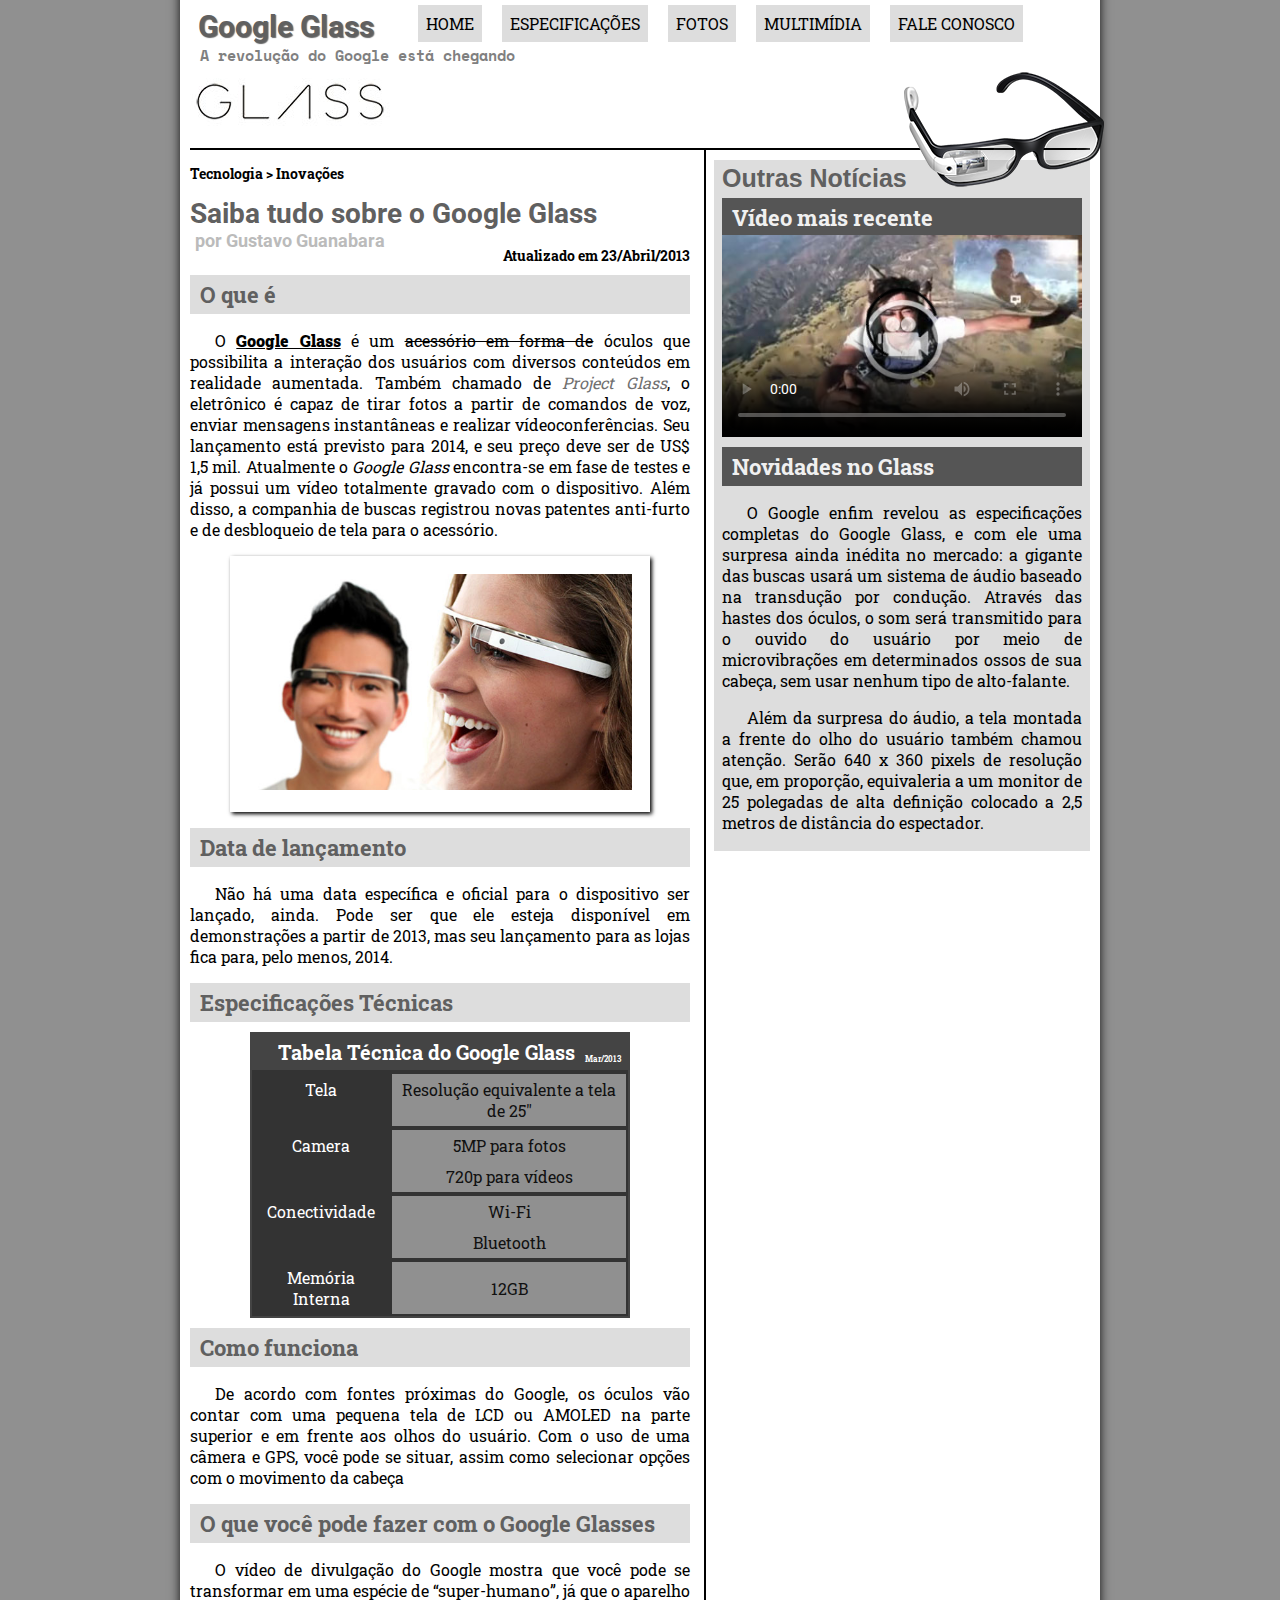
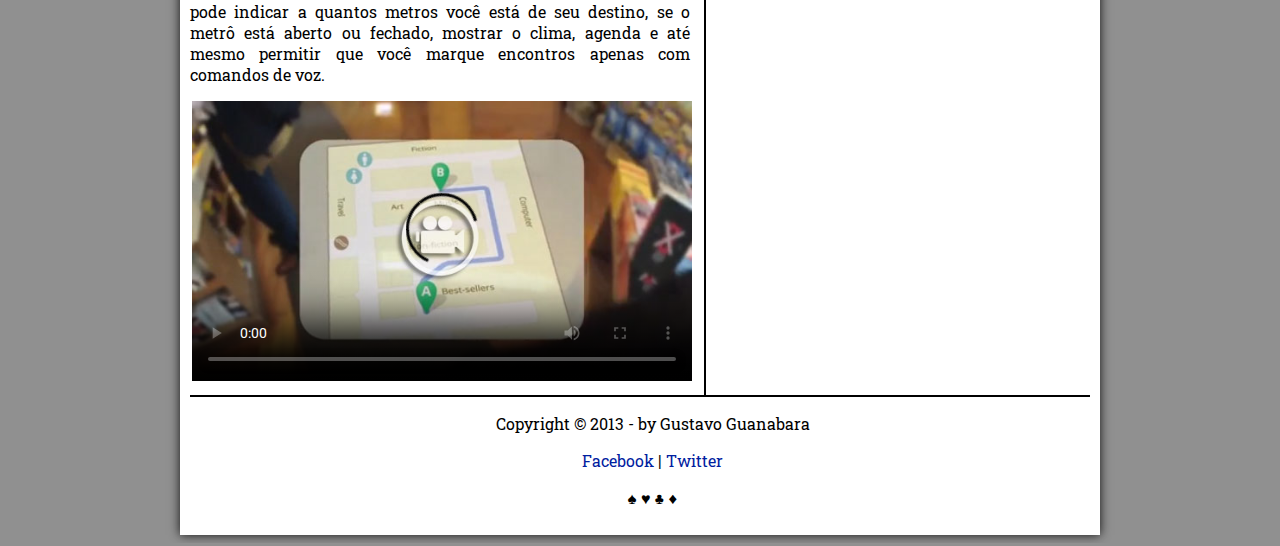
==== index.html @ ab70d35d "commit site" ====
<!DOCTYPE html>
<html lang = "pt-br">

<head>

	<meta charset = "UTF-8"/>
	<title>Tudo sobre google glass</title>
	<link rel = "stylesheet" href = "_css/estilo.css"/>
	<script src = "_javascript/funcoes.js"></script>
	<script src="_javascript/audio.js"></script>

</head>

<body>

<div id = "interface">

	<header id = "cabecalho">

	<div id="icones">
		<img class = "icone" id = "icone0" src = "_imagens/glass-oculos-preto-peq.png">
		<img class = "icone" id = "icone1" src = "_imagens/home.png">
		<img class = "icone" id = "icone2" src = "_imagens/especificacoes.png">
		<img class = "icone" id = "icone3" src = "_imagens/fotos.png">
		<img class = "icone" id = "icone4" src = "_imagens/multimidia.png">
		<img class = "icone" id = "icone5" src = "_imagens/contato.png">
	</div>

	<hgroup>
		<h1>Google Glass</h1>
		<h2>A revolução do Google está chegando</h2>
	</hgroup>

	<nav id = "menu">

	<h1>Menu Principal</h1>

	<ul onmouseout="mudaFoto('0')">
		<li id="l0" onmouseover="navIn(0), mudaFoto(1)" onmouseout="navOut(0)" onclick="navClick(0)"><a id="l00" href="index.html">Home</a></li>

		<li id="l1" onmouseover="navIn(1), mudaFoto(2)" onmouseout="navOut(1)" onclick="navClick(1)"><a id="l11" href="specs.html">Especificações</a></li>

		<li id="l2" onmouseover="navIn(2), mudaFoto(3)" onmouseout="navOut(2)" onclick="navClick(2)"><a id="l22" href="fotos.html">Fotos</a></li>

		<li id="l3" onmouseover="navIn(3), mudaFoto(4)" onmouseout="navOut(3)" onclick="navClick(3)"><a id="l33" href="multimidia.html">Multimídia</a></li>

		<li id="l4" onmouseover="navIn(4), mudaFoto(5)" onmouseout="navOut(4)" onclick="navClick(4)"><a id="l44" href="fale-conosco.html">Fale conosco</a></li>
	</ul>

	</nav>

	</header>
	
	<section id = "corpo">
		<article id = "artigo-principal">
			<header id = "cabecalho-artigo">
				<hgroup>
					<h3>Tecnologia > Inovações</h3>
					<h1>Saiba tudo sobre o Google Glass</h1>
					<h2>por Gustavo Guanabara</h2>
					<h3 id = "data">Atualizado em 23/Abril/2013</h1>
				</hgroup>
			</header>
			
			<h2>O que é</h2>
			<p>O <span style = "font-weight: 900;"> <span style = "text-decoration: underline;"> Google Glass</span> </span> é um <del>acessório em forma de</del> óculos que possibilita a interação dos usuários com diversos conteúdos em realidade aumentada. Também chamado de <a href="http://google.com/glass/start/" target = "_blank"><i>Project Glass</i></a>, o eletrônico é capaz de tirar fotos a partir de comandos de voz, enviar mensagens instantâneas e realizar vídeo&shy;con&shy;ferên&shy;cias. Seu lançamento está previsto para 2014, e seu preço deve ser de US$ 1,5 mil. Atualmente o <em>Google Glass</em> encontra-se em fase de testes e já possui um vídeo totalmente gravado com o dispositivo. Além disso, a companhia de buscas registrou novas patentes anti-furto e de desbloqueio de tela para o acessório.</p>

			<figure class = "foto-legenda">
				<img src="_imagens/glass-quadro-homem-mulher.jpg"/>
				<figcaption>
					<h3>Google Glass</h3>
					<p>Uma nova maneira de ver o mundo</p>
				</figcaption>	
			</figure>

			<h2>Data de lançamento</h2>
			<p>Não há uma data específica e oficial para o dispositivo ser lançado, ainda. Pode ser que ele esteja disponível em demonstrações a partir de 2013, mas seu lançamento para as lojas fica para, pelo menos, 2014.</p>

			
			<h2>Especificações Técnicas</h2>
			
			<table id = "espec">
			
				<tr><td id = "titulo" colspan = "2">Tabela Técnica do Google Glass <span>Mar/2013</span></td></tr>
				<tr id = "top"><td class = "ce">Tela</td><td class = "cd">Resolução equivalente a tela de 25"</td></tr>
				<tr><td class = "ce" rowspan = "2">Camera</td><td class = "cd extt">5MP para fotos</td></tr>
				<tr><td class = "cd extb">720p para vídeos</td></tr>
				<tr><td class = "ce" rowspan = "2">Conectividade</td><td class = "cd extt">Wi-Fi</td></tr>
				<tr><td class = "cd extb">Bluetooth</td></tr>
				<tr id = "bot"><td class = "ce">Memória Interna</td><td class = "cd">12GB</td></tr>
				
			</table>

			<h2>Como funciona</h2>
			<p>De acordo com fontes próximas do Google, os óculos vão contar com uma pequena tela de LCD ou AMOLED na parte superior e em frente aos olhos do usuário. Com o uso de uma câmera e GPS, você pode se situar, assim como selecionar opções com o movimento da cabeça</p>

			<h2>O que você pode fazer com o Google Glasses</h2>
			<p>O vídeo de divulgação do Google mostra que você pode se transformar em uma espécie de “super-humano”, já que o aparelho pode indicar a quantos metros você está de seu destino, se o metrô está aberto ou fechado, mostrar o clima, agenda e até mesmo permitir que você marque encontros apenas com comandos de voz.</p>

			<video id="video1" class="video" controls="controls" poster="_imagens/video-mini01.jpg">
				<source src="_media/one-day.mp4"  type="video/mp4"/>
				Desculpe, mas nao foi possivel carregar o video.
			</video>

		</article>
	</section>

	<aside id = "lateral">
		<h1>Outras Notícias</h1>
		<h2>Vídeo mais recente</h2>

		<video id="video2" class="video" controls="controls" poster="_imagens/video-mini02.jpg">
			<source src="_media/how-it-feels.mp4" type="video/mp4"/>
			Desculpe, mas nao foi possivel carregar o video.
		</video>

		<script>
			setVolume();
		</script>

		<h2>Novidades no Glass</h2>
		<p>O Google enfim revelou as especificações completas do Google Glass, e com ele uma surpresa ainda inédita no mercado: a gigante das buscas usará um sistema de áudio baseado na transdução por condução. Através das hastes dos óculos, o som será transmitido para o ouvido do usuário por meio de microvibrações em determinados ossos de sua cabeça, sem usar nenhum tipo de alto-falante.</p>

		<p>Além da surpresa do áudio, a tela montada a frente do olho do usuário também chamou atenção. Serão 640 x 360 pixels de resolução que, em proporção, equivaleria a um monitor de 25 polegadas de alta definição colocado a 2,5 metros de distância do espectador.</p>
	</aside>
	
	<footer id = "rodape">

		<p>Copyright &copy; 2013 - by Gustavo Guanabara</p>
		<p><a href = "http://youtube.com" target = "_blank">Facebook</a> | <a href = "http://twitter.com" target = "_blank">Twitter</a></p> 
		<p>&spades; &hearts; &clubs; &diams; </p> 

	</footer>
	
	<!--footer id = "misc">
		<p style = "text-indent: 0px;"> x<sup>2</sup> H<sub>2</sub>O </p>
	
	
	
		<code>
		<pre>
import java.util.Scanner;

public class Codigo{

	public static void main(String[]args){

		System.out.println("Hello World!");

	}

}
		</pre>
		</code>
	
	</footer-->

</div>

</body>

</html>
---- _css/estilo.css ----
@charset "UTF-8";
@import url('https://fonts.googleapis.com/css?family=Space+Mono&display=swap');
@import url('https://fonts.googleapis.com/css?family=Roboto+Slab&display=swap');
@import url('https://fonts.googleapis.com/css?family=Roboto&display=swap');

@font-face{
	font-family: 'FonteLogo';
	src: url("../_fonts/computer-font.ttf");
}

/* Corpo Da Pagina */
body{
	font-family: 'Roboto Slab', monospace;
	background-color: #909090;
	color: #000000;
}

/* Interface */
div#interface{
	width:900px;
	background-color: #FFFFFF;
	margin: -20px auto 0px auto;
	box-shadow: 0px 0px 10px #111111;
	padding: 10px;
}

/* Paragrafos */
p{
	text-align: justify;
	text-indent: 25px;
}

/* Hyperlinks */
a{
	color: #707070;
	text-decoration: none;
	transition: text-decoration 1s;
}

a:hover{
	text-decoration: underline;
}

/* Icone */
div#icones{
	width:232px;
    height:181px;
	position: relative;
	left: 685px;
	top: 40px;
}

img.icone{
	position: absolute;
	left: 0px;
	top: 0px;
	opacity: 0;
	transition: opacity .5s;
}

img#icone0{
	opacity: 1;
	transition: opacity .5s;
}

/* Cabecalho */
header#cabecalho{
	border-bottom: 2px solid #000000;
	height: 150px;
	background: url("../_imagens/glass-logo-peq.jpg") no-repeat 0px 80px;
}

header#cabecalho h1{
	font-family: 'Roboto', sans-serif;
	font-size: 30px;
	color: #606060;
	text-shadow: 1px 1px 1px rgba(0,0,0,.6);
	padding: 0px;
	margin: 0px;
	margin-top: -170px;
	margin-left: 8px;
}

header#cabecalho h2{
	font-family: 'Space Mono', monospace;
	font-size: 15px;
	color: #808080;
	padding: 0px;
	margin: 0px;
	margin-left: 10px;
}

/* Formatacao de imagens com legendas */ 
figure.foto-legenda{
	position: relative;
	border: 18px solid white;
	box-shadow: 2px 2px 4px black;
}

figure.foto-legenda img{
	width: 100%;
	height: 100%;
}

figure.foto-legenda figcaption{
	opacity: 0;
	position: absolute;
	top: 0px;
	background-color: rgba(0,0,0,.6);
	color: #FFFFFF;
	width: 100%;
	height: 100%;
	padding: 10px;
	box-sizing: border-box;
	transition: opacity 1s;
}

figure.foto-legenda:hover figcaption{
	opacity: 1;
}

/* Formatacao do menu */ 
nav#menu{
	display:block;
}

nav#menu ul{
	list-style: none;
	text-transform: uppercase;
	position: relative;
	top: -85px;
	left: 180px;
	white-space: nowrap;
	width: 685px;
}

nav#menu li{
	display: inline-block;
	background-color: #DDDDDD;
	padding: 8px;
	margin: 8px;
	transition: background-color .2s;
	cursor: pointer;
}

nav#menu h1{
	display: none;
}

nav#menu a{
	color: #000000;
	text-decoration: none;
	transition: color .2s;
}

/* Corpo */
section#corpo{
	display: block;
	width: 500px;
	float: left;
	border-right: 2px solid #000000; 
	padding-right: 14px;
	padding-bottom: 14px;
}

/* Artigo */
article#artigo-principal h2{
	font-size: 22px;
	color: #606060;
	background-color: #DDDDDD;
	padding: 5px 0px 5px 10px;
	margin: 10px 0px 10px 0px;
}

header#cabecalho-artigo h1{
	font-family: 'Roboto', sans-serif;
	font-size: 28px;
	color: #606060;
	margin-top: 0px;
	margin-bottom: -5px;
}

header#cabecalho-artigo h2{
	font-family: 'Roboto', sans-serif;
	font-size: 18px;
	color: #BBBBBB;	
	background: none;
	margin-top: 0px;
	margin-left: -5px;
}

header#cabecalho-artigo h3{
	font-size: 14px;
}

h3#data{
	margin-top: -20px;
	margin-bottom: 10px;
	text-align: right;
}

/* tabela */
table#espec{
	border: 2px solid #444444;
	border-spacing: 0px;
	margin-right: 60px;
	margin-left: 60px;
}

table#espec td{
	padding: 5px;
	text-align: center;
	border: 2px solid #333333;
}

/*titulo*/
table#espec td#titulo{
	color: #FFFFFF;
	font-weight: bolder;
	font-size: 20px;
	text-align: right;
	
	background-color: #444444;
	border-top: none;
	border-right: none;
	border-left: none;
}

table#espec td#titulo span{
	display: block;
	float: right;
	font-size:8px;
	margin-top: 15px;
	margin-right: 2px;
	margin-left: 10px;
}

/*coluna esquerda*/
table#espec td.ce{
	color: #FFFFFF;
	background-color: #333333;
	vertical-align: top;
}

/*coluna direita*/
table#espec td.cd{
	color: #111111;
	background-color: #909090;
}

/*extensao top*/
table#espec td.extt{
	border-bottom: none;
}

/*extensao bot*/
table#espec td.extb{
	border-top: none;
}

/* video do corpo */
video#video1{
	display: block;
	position: relative;
	width: 500px;
	margin-left: 2px;
}

/* Lateral */
aside#lateral{
	display: block;
	width: 360px;
	float: right;
	background-color: #DDDDDD;
	padding: 4px 8px 2px 8px;
	margin-top: 10px;
}

aside#lateral h1{
	font-family: 'Arial' , serif; 
	font-size: 25px;
	color: #606060;
	margin-top: 0px;
	margin-bottom: -5px;
}

aside#lateral h2{
	font-size: 22px;
	color: #F0F0F0;
	background-color: #555555;
	padding: 5px 0px 5px 10px;
	margin: 10px 0px 10px 0px;
}

/* video da lateral*/
video#video2{
	display: block;
	position: relative;
	width: 360px;
	margin-top: -12px;
}

/* Rodape */
footer#rodape{
	clear: both;
	border-top: 2px solid #000000;
}

footer#rodape p{
	text-align: center;
}

footer#rodape a{
	color: #0020A0;
	text-decoration: none;
}

footer#rodape a:hover{
	color: #0050D0;
}

footer#misc{
	clear: both;
	border-top: 2px solid #000000;
	border-bottom: 2px solid #000000;
}
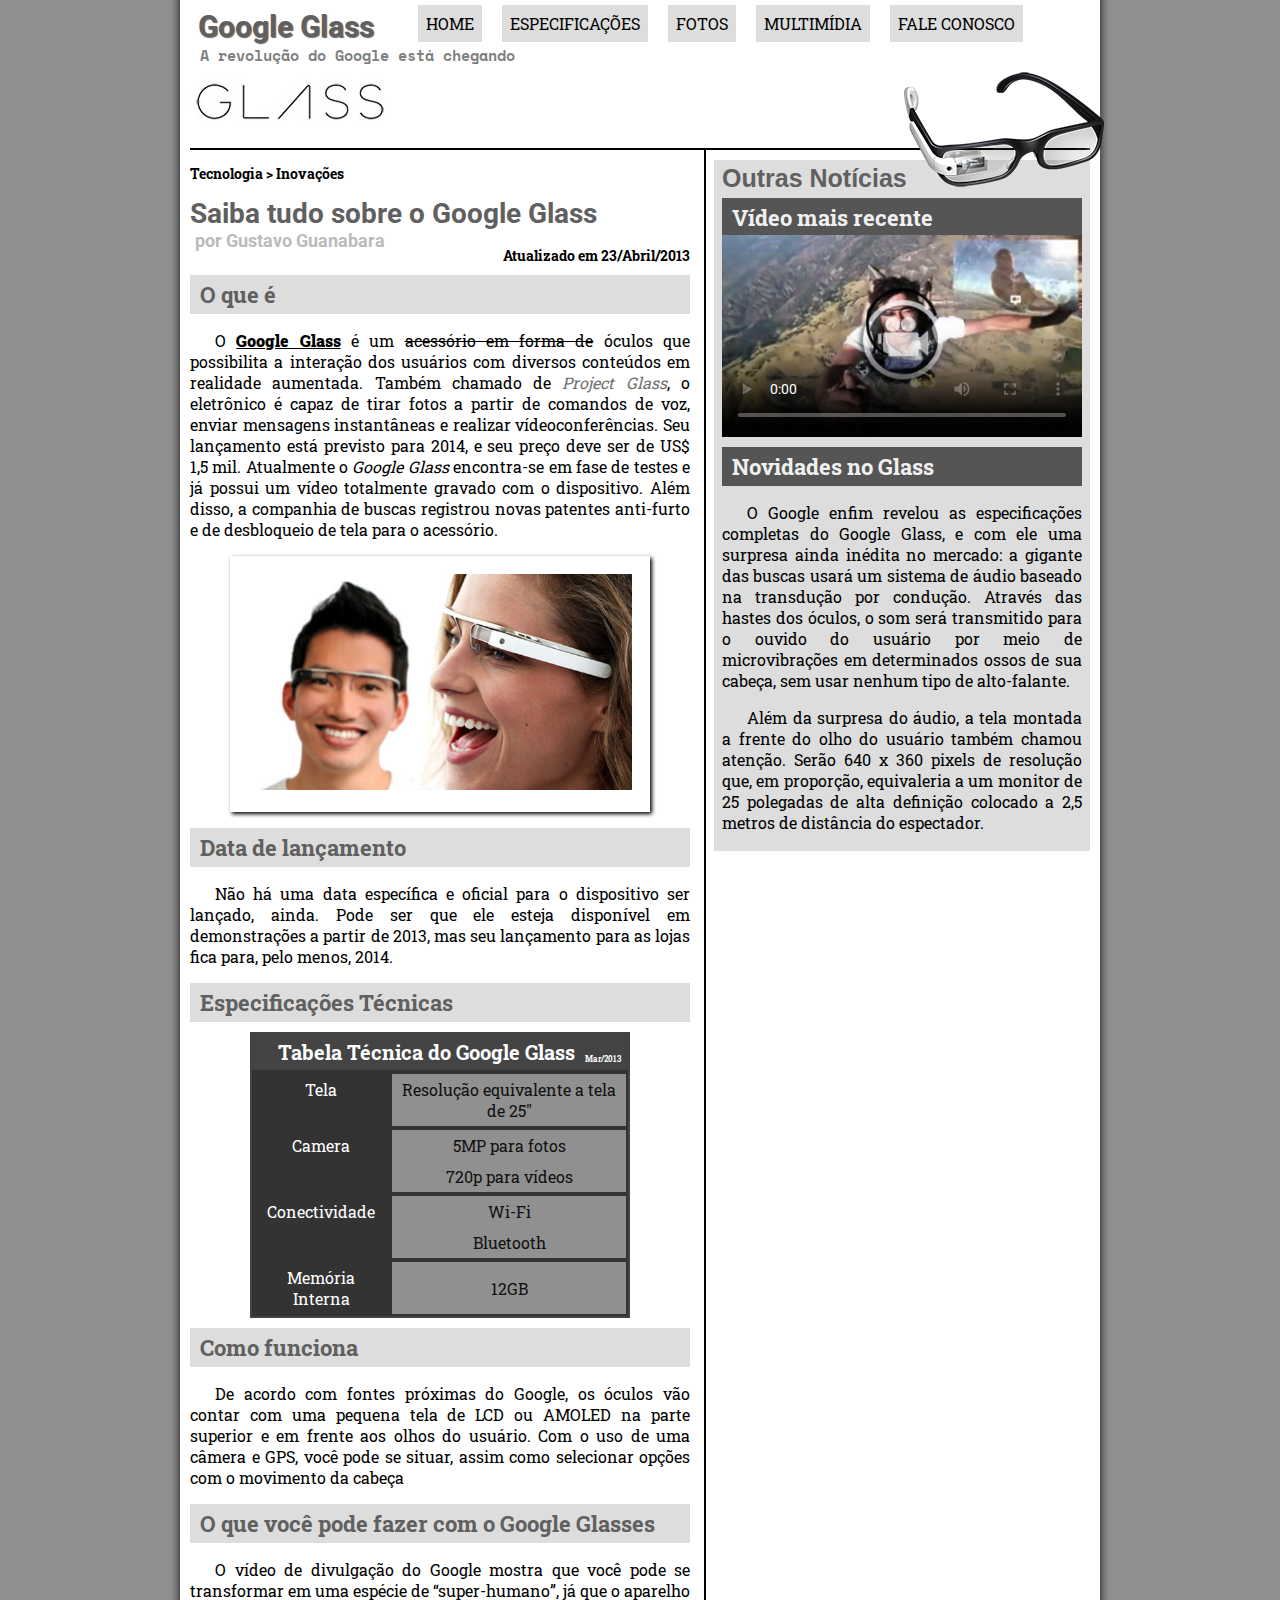
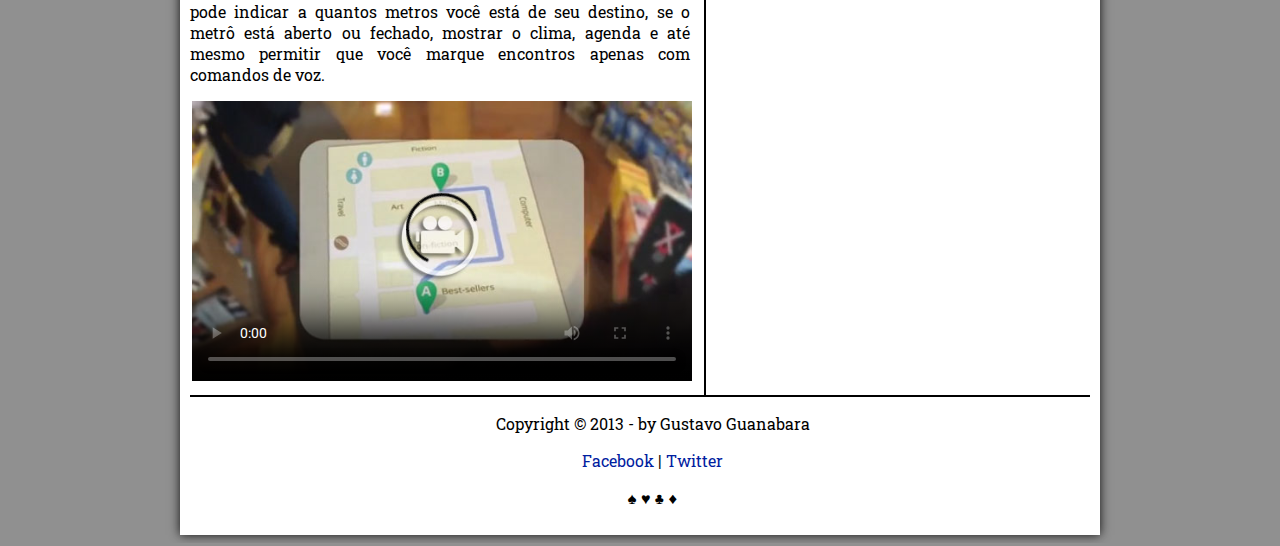
==== commit 9dc79f8e: "conrsetar problema com "_"" ====
--- a/index.html
+++ b/index.html
@@ -5,9 +5,9 @@
 
 	<meta charset = "UTF-8"/>
 	<title>Tudo sobre google glass</title>
-	<link rel = "stylesheet" href = "_css/estilo.css"/>
-	<script src = "_javascript/funcoes.js"></script>
-	<script src="_javascript/audio.js"></script>
+	<link rel = "stylesheet" href = "css/estilo.css"/>
+	<script src = "javascript/funcoes.js"></script>
+	<script src="javascript/audio.js"></script>
 
 </head>
 
@@ -18,12 +18,12 @@
 	<header id = "cabecalho">
 
 	<div id="icones">
-		<img class = "icone" id = "icone0" src = "_imagens/glass-oculos-preto-peq.png">
-		<img class = "icone" id = "icone1" src = "_imagens/home.png">
-		<img class = "icone" id = "icone2" src = "_imagens/especificacoes.png">
-		<img class = "icone" id = "icone3" src = "_imagens/fotos.png">
-		<img class = "icone" id = "icone4" src = "_imagens/multimidia.png">
-		<img class = "icone" id = "icone5" src = "_imagens/contato.png">
+		<img class = "icone" id = "icone0" src = "imagens/glass-oculos-preto-peq.png">
+		<img class = "icone" id = "icone1" src = "imagens/home.png">
+		<img class = "icone" id = "icone2" src = "imagens/especificacoes.png">
+		<img class = "icone" id = "icone3" src = "imagens/fotos.png">
+		<img class = "icone" id = "icone4" src = "imagens/multimidia.png">
+		<img class = "icone" id = "icone5" src = "imagens/contato.png">
 	</div>
 
 	<hgroup>
@@ -66,7 +66,7 @@
 			<p>O <span style = "font-weight: 900;"> <span style = "text-decoration: underline;"> Google Glass</span> </span> é um <del>acessório em forma de</del> óculos que possibilita a interação dos usuários com diversos conteúdos em realidade aumentada. Também chamado de <a href="http://google.com/glass/start/" target = "_blank"><i>Project Glass</i></a>, o eletrônico é capaz de tirar fotos a partir de comandos de voz, enviar mensagens instantâneas e realizar vídeo&shy;con&shy;ferên&shy;cias. Seu lançamento está previsto para 2014, e seu preço deve ser de US$ 1,5 mil. Atualmente o <em>Google Glass</em> encontra-se em fase de testes e já possui um vídeo totalmente gravado com o dispositivo. Além disso, a companhia de buscas registrou novas patentes anti-furto e de desbloqueio de tela para o acessório.</p>
 
 			<figure class = "foto-legenda">
-				<img src="_imagens/glass-quadro-homem-mulher.jpg"/>
+				<img src="imagens/glass-quadro-homem-mulher.jpg"/>
 				<figcaption>
 					<h3>Google Glass</h3>
 					<p>Uma nova maneira de ver o mundo</p>
@@ -97,8 +97,8 @@
 			<h2>O que você pode fazer com o Google Glasses</h2>
 			<p>O vídeo de divulgação do Google mostra que você pode se transformar em uma espécie de “super-humano”, já que o aparelho pode indicar a quantos metros você está de seu destino, se o metrô está aberto ou fechado, mostrar o clima, agenda e até mesmo permitir que você marque encontros apenas com comandos de voz.</p>
 
-			<video id="video1" class="video" controls="controls" poster="_imagens/video-mini01.jpg">
-				<source src="_media/one-day.mp4"  type="video/mp4"/>
+			<video id="video1" class="video" controls="controls" poster="imagens/video-mini01.jpg">
+				<source src="media/one-day.mp4"  type="video/mp4"/>
 				Desculpe, mas nao foi possivel carregar o video.
 			</video>
 
@@ -109,8 +109,8 @@
 		<h1>Outras Notícias</h1>
 		<h2>Vídeo mais recente</h2>
 
-		<video id="video2" class="video" controls="controls" poster="_imagens/video-mini02.jpg">
-			<source src="_media/how-it-feels.mp4" type="video/mp4"/>
+		<video id="video2" class="video" controls="controls" poster="imagens/video-mini02.jpg">
+			<source src="media/how-it-feels.mp4" type="video/mp4"/>
 			Desculpe, mas nao foi possivel carregar o video.
 		</video>
 
--- a/css/estilo.css
+++ b/css/estilo.css
@@ -0,0 +1,352 @@
+@charset "UTF-8";
+@import url('https://fonts.googleapis.com/css?family=Space+Mono&display=swap');
+@import url('https://fonts.googleapis.com/css?family=Roboto+Slab&display=swap');
+@import url('https://fonts.googleapis.com/css?family=Roboto&display=swap');
+
+@font-face{
+	font-family: 'FonteLogo';
+	src: url("../fonts/computer-font.ttf");
+}
+
+/* Corpo Da Pagina */
+body{
+	font-family: 'Roboto Slab', monospace;
+	background-color: #909090;
+	color: #000000;
+}
+
+/* Interface */
+div#interface{
+	width:900px;
+	background-color: #FFFFFF;
+	margin: -20px auto 0px auto;
+	box-shadow: 0px 0px 10px #111111;
+	padding: 10px;
+}
+
+/* Paragrafos */
+p{
+	text-align: justify;
+	text-indent: 25px;
+}
+
+/* Hyperlinks */
+a{
+	color: #707070;
+	text-decoration: none;
+	transition: text-decoration 1s;
+}
+
+a:hover{
+	text-decoration: underline;
+}
+
+/* Icone */
+div#icones{
+	width:232px;
+    height:181px;
+	position: relative;
+	left: 685px;
+	top: 40px;
+}
+
+img.icone{
+	position: absolute;
+	left: 0px;
+	top: 0px;
+	opacity: 0;
+	transition: opacity .5s;
+}
+
+img#icone0{
+	opacity: 1;
+	transition: opacity .5s;
+}
+
+/* Cabecalho */
+header#cabecalho{
+	border-bottom: 2px solid #000000;
+	height: 150px;
+	background: url("../imagens/glass-logo-peq.jpg") no-repeat 0px 80px;
+}
+
+header#cabecalho h1{
+	font-family: 'Roboto', sans-serif;
+	font-size: 30px;
+	color: #606060;
+	text-shadow: 1px 1px 1px rgba(0,0,0,.6);
+	padding: 0px;
+	margin: 0px;
+	margin-top: -170px;
+	margin-left: 8px;
+}
+
+header#cabecalho h2{
+	font-family: 'Space Mono', monospace;
+	font-size: 15px;
+	color: #808080;
+	padding: 0px;
+	margin: 0px;
+	margin-left: 10px;
+}
+
+/* Formatacao de imagens com legendas */ 
+figure.foto-legenda{
+	position: relative;
+	border: 18px solid white;
+	box-shadow: 2px 2px 4px black;
+}
+
+figure.foto-legenda img{
+	width: 100%;
+	height: 100%;
+}
+
+figure.foto-legenda figcaption{
+	opacity: 0;
+	position: absolute;
+	top: 0px;
+	background-color: rgba(0,0,0,.6);
+	color: #FFFFFF;
+	width: 100%;
+	height: 100%;
+	padding: 10px;
+	box-sizing: border-box;
+	transition: opacity 1s;
+}
+
+figure.foto-legenda:hover figcaption{
+	opacity: 1;
+}
+
+/* Formatacao do menu */ 
+nav#menu{
+	display:block;
+}
+
+nav#menu ul{
+	list-style: none;
+	text-transform: uppercase;
+	position: relative;
+	top: -85px;
+	left: 180px;
+	white-space: nowrap;
+	width: 685px;
+}
+
+nav#menu li{
+	display: inline-block;
+	background-color: #DDDDDD;
+	padding: 8px;
+	margin: 8px;
+	transition: background-color .2s;
+	cursor: pointer;
+}
+
+nav#menu h1{
+	display: none;
+}
+
+nav#menu a{
+	color: #000000;
+	text-decoration: none;
+	transition: color .2s;
+}
+
+/* Corpo */
+section#corpo{
+	display: block;
+	width: 500px;
+	float: left;
+	border-right: 2px solid #000000; 
+	padding-right: 14px;
+	padding-bottom: 14px;
+}
+
+/* Artigo */
+article#artigo-principal h2{
+	font-size: 22px;
+	color: #606060;
+	background-color: #DDDDDD;
+	padding: 5px 0px 5px 10px;
+	margin: 10px 0px 10px 0px;
+}
+
+header#cabecalho-artigo h1{
+	font-family: 'Roboto', sans-serif;
+	font-size: 28px;
+	color: #606060;
+	margin-top: 0px;
+	margin-bottom: -5px;
+}
+
+header#cabecalho-artigo h2{
+	font-family: 'Roboto', sans-serif;
+	font-size: 18px;
+	color: #BBBBBB;	
+	background: none;
+	margin-top: 0px;
+	margin-left: -5px;
+}
+
+header#cabecalho-artigo h3{
+	font-size: 14px;
+}
+
+h3#data{
+	margin-top: -20px;
+	margin-bottom: 10px;
+	text-align: right;
+}
+
+/* tabela */
+table#espec{
+	border: 2px solid #444444;
+	border-spacing: 0px;
+	margin-right: 60px;
+	margin-left: 60px;
+}
+
+table#espec td{
+	padding: 5px;
+	text-align: center;
+	border: 2px solid #333333;
+}
+
+/*titulo*/
+table#espec td#titulo{
+	color: #FFFFFF;
+	font-weight: bolder;
+	font-size: 20px;
+	text-align: right;
+	
+	background-color: #444444;
+	border-top: none;
+	border-right: none;
+	border-left: none;
+}
+
+table#espec td#titulo span{
+	display: block;
+	float: right;
+	font-size:8px;
+	margin-top: 15px;
+	margin-right: 2px;
+	margin-left: 10px;
+}
+
+/*coluna esquerda*/
+table#espec td.ce{
+	color: #FFFFFF;
+	background-color: #333333;
+	vertical-align: top;
+}
+
+/*coluna direita*/
+table#espec td.cd{
+	color: #111111;
+	background-color: #909090;
+}
+
+/*extensao top*/
+table#espec td.extt{
+	border-bottom: none;
+}
+
+/*extensao bot*/
+table#espec td.extb{
+	border-top: none;
+}
+
+/* video do corpo */
+video#video1{
+	display: block;
+	position: relative;
+	width: 500px;
+	margin-left: 2px;
+}
+
+/* Lateral */
+aside#lateral{
+	display: block;
+	width: 360px;
+	float: right;
+	background-color: #DDDDDD;
+	padding: 4px 8px 2px 8px;
+	margin-top: 10px;
+}
+
+aside#lateral h1{
+	font-family: 'Arial' , serif; 
+	font-size: 25px;
+	color: #606060;
+	margin-top: 0px;
+	margin-bottom: -5px;
+}
+
+aside#lateral h2{
+	font-size: 22px;
+	color: #F0F0F0;
+	background-color: #555555;
+	padding: 5px 0px 5px 10px;
+	margin: 10px 0px 10px 0px;
+}
+
+/* video da lateral*/
+video#video2{
+	display: block;
+	position: relative;
+	width: 360px;
+	margin-top: -12px;
+}
+
+/* Rodape */
+footer#rodape{
+	clear: both;
+	border-top: 2px solid #000000;
+}
+
+footer#rodape p{
+	text-align: center;
+}
+
+footer#rodape a{
+	color: #0020A0;
+	text-decoration: none;
+}
+
+footer#rodape a:hover{
+	color: #0050D0;
+}
+
+footer#misc{
+	clear: both;
+	border-top: 2px solid #000000;
+	border-bottom: 2px solid #000000;
+}
+
+
+
+
+
+
+
+
+
+
+
+
+
+
+
+
+
+
+
+
+
+
+
+
+
+
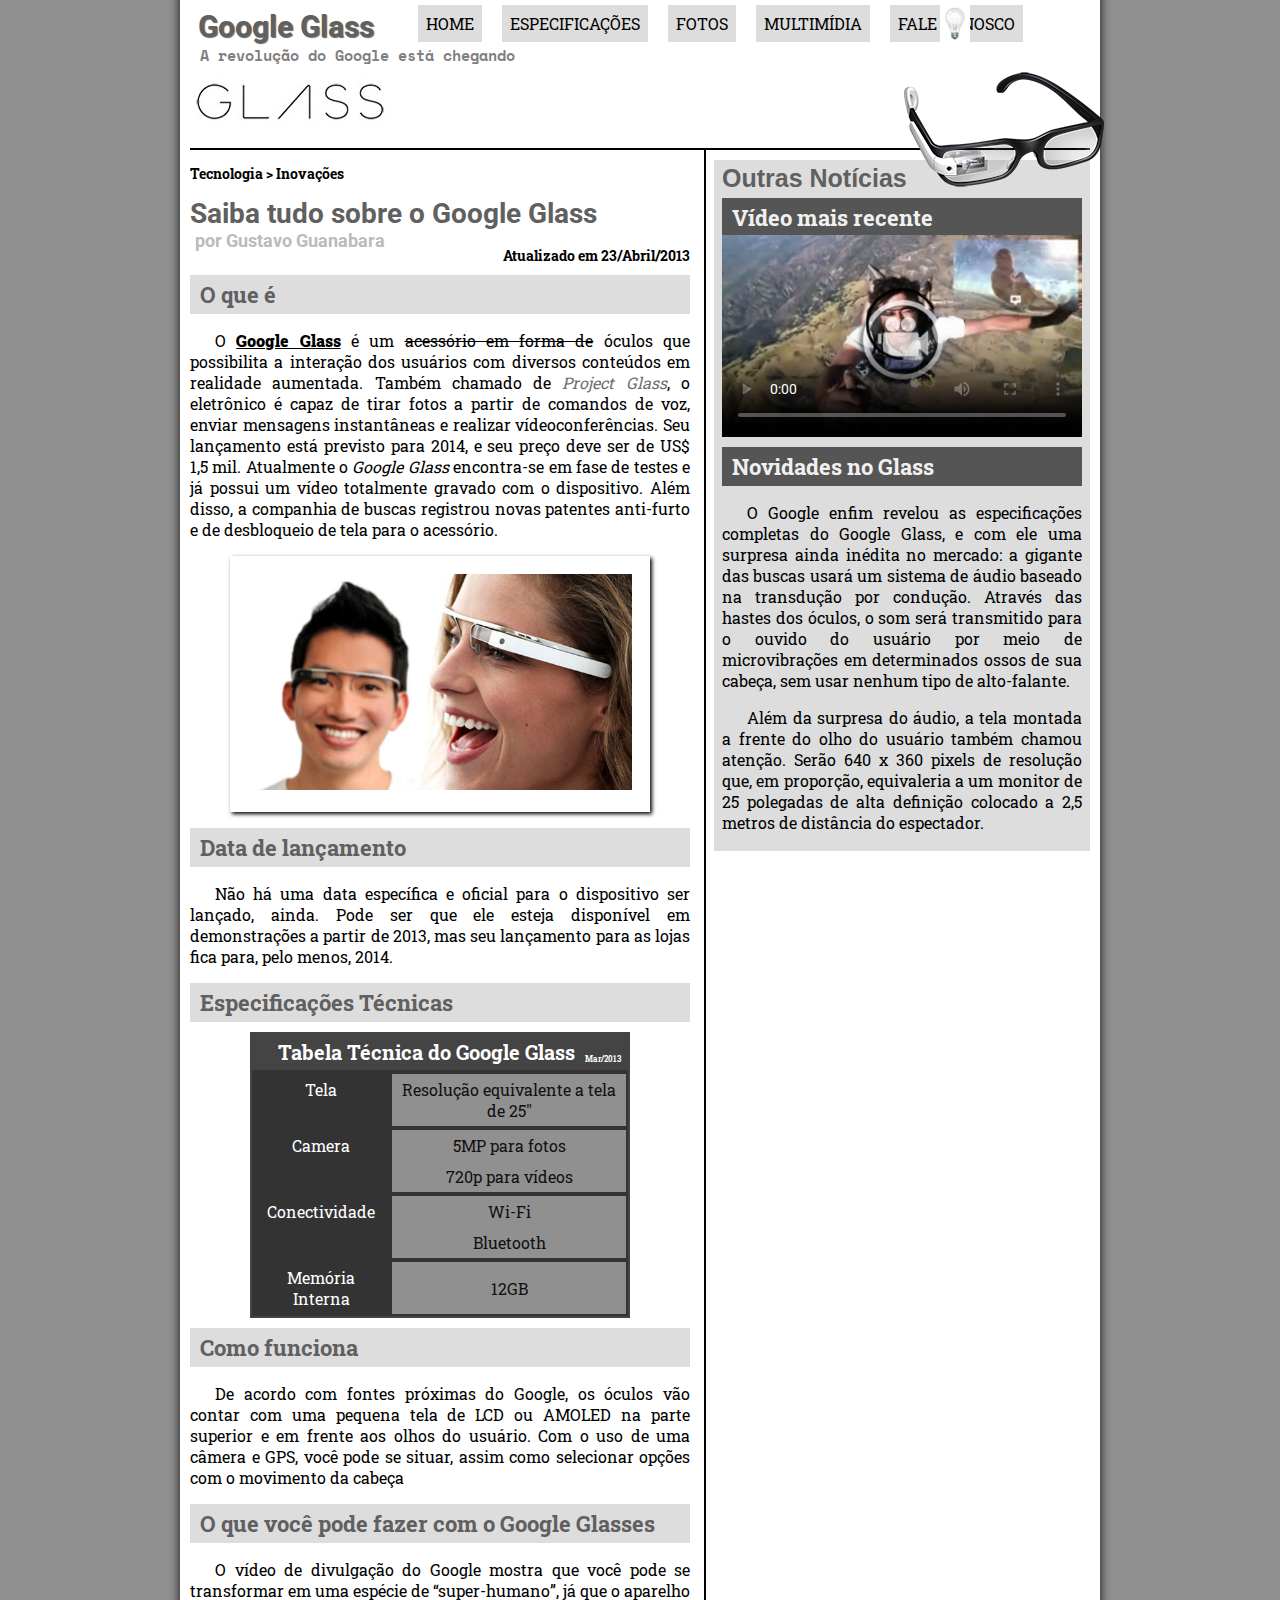
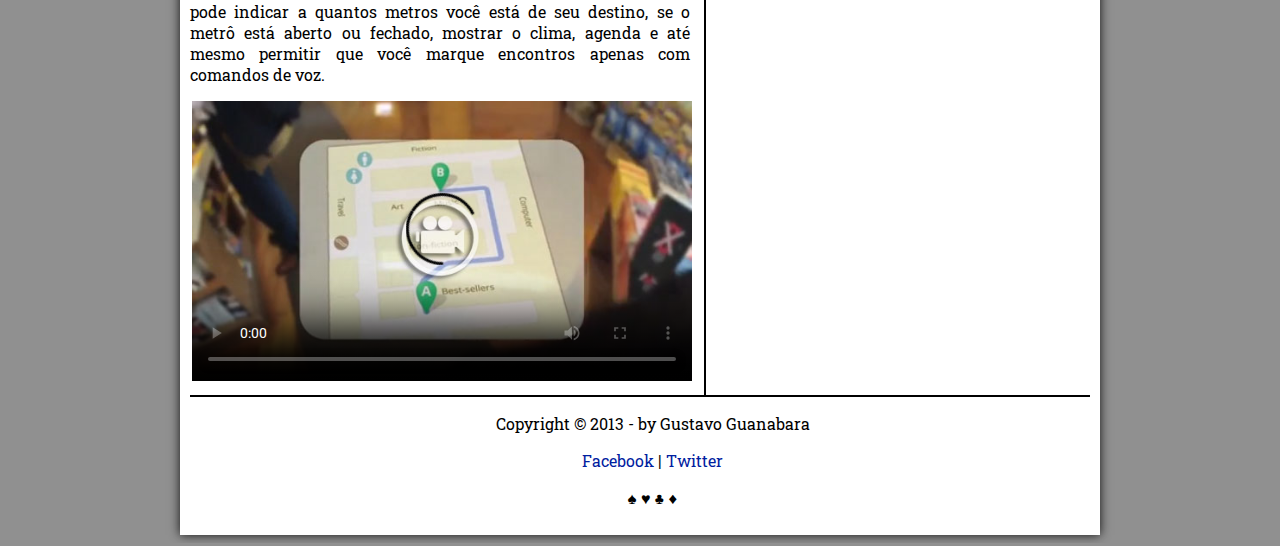
==== commit 6a86a32a: "linkar a lampada" ====
--- a/index.html
+++ b/index.html
@@ -8,7 +8,8 @@
 	<link rel = "stylesheet" href = "css/estilo.css"/>
 	<script src = "javascript/funcoes.js"></script>
 	<script src="javascript/audio.js"></script>
-
+	<script src="javascript/lampada.js"></script>
+	
 </head>
 
 <body>
@@ -46,6 +47,8 @@
 
 		<li id="l4" onmouseover="navIn(4), mudaFoto(5)" onmouseout="navOut(4)" onclick="navClick(4)"><a id="l44" href="fale-conosco.html">Fale conosco</a></li>
 	</ul>
+
+	<a href="testejs.html"><img src = "imagens/lampada-apagada.jpg" id="luz" onmouseenter = "lampada('acesa')" onmouseleave = "lampada('apagada')"/></a> 
 
 	</nav>
 
--- a/css/estilo.css
+++ b/css/estilo.css
@@ -61,6 +61,13 @@
 img#icone0{
 	opacity: 1;
 	transition: opacity .5s;
+}
+
+img#luz{
+	width: 30px;
+	position: absolute;
+	left: 940px;
+	top: 3px;
 }
 
 /* Cabecalho */
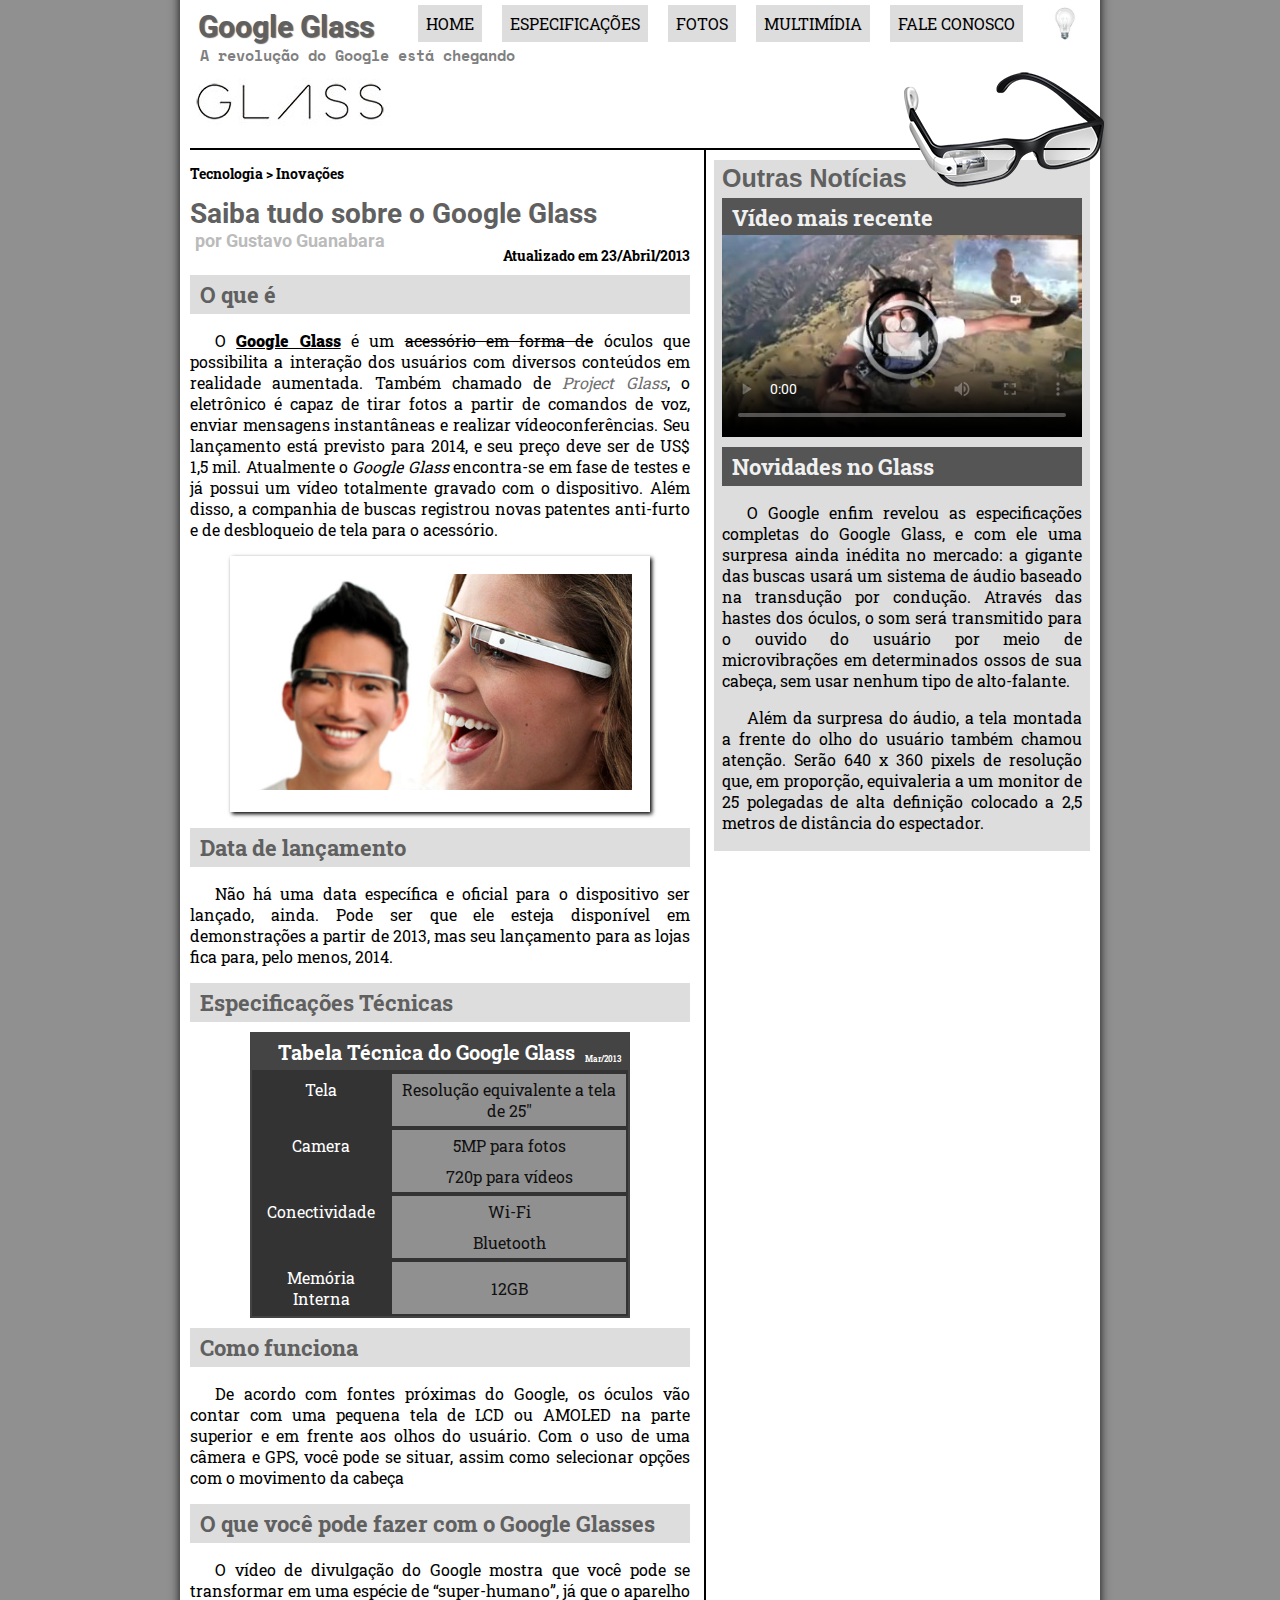
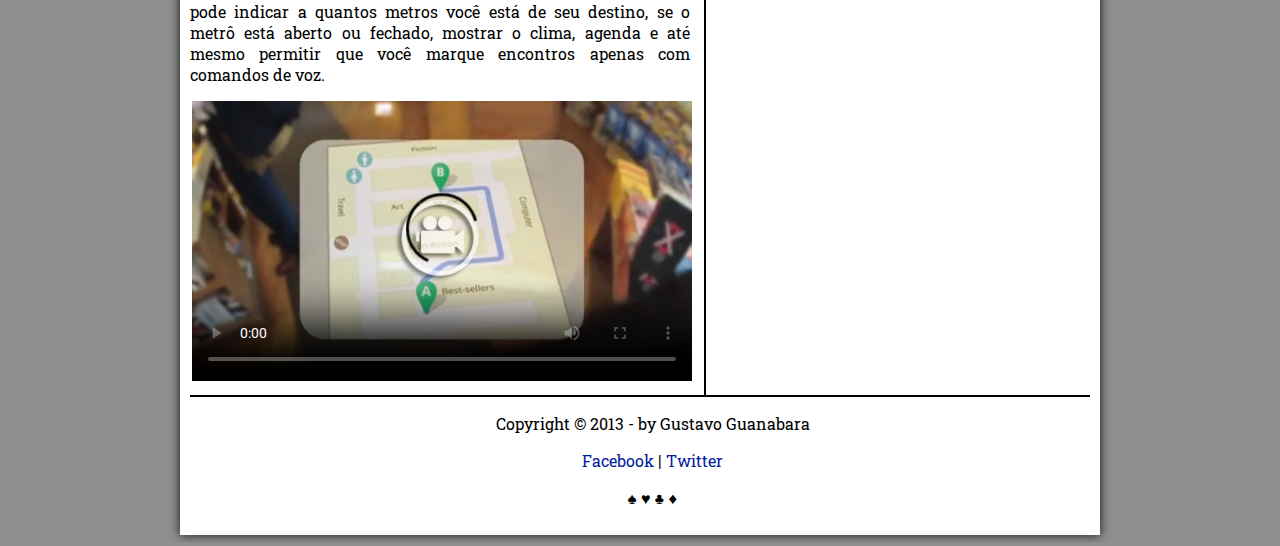
==== commit 38d7f017: "logo link to index" ====
--- a/index.html
+++ b/index.html
@@ -8,7 +8,6 @@
 	<link rel = "stylesheet" href = "css/estilo.css"/>
 	<script src = "javascript/funcoes.js"></script>
 	<script src="javascript/audio.js"></script>
-	<script src="javascript/lampada.js"></script>
 	
 </head>
 
@@ -17,6 +16,8 @@
 <div id = "interface">
 
 	<header id = "cabecalho">
+
+	<area shape="poly" coords="182,219,266,208,268,245,185,255" href="index.html" />
 
 	<div id="icones">
 		<img class = "icone" id = "icone0" src = "imagens/glass-oculos-preto-peq.png">
@@ -28,7 +29,7 @@
 	</div>
 
 	<hgroup>
-		<h1>Google Glass</h1>
+		<a href="index.html"><h1>Google Glass</h1></a>
 		<h2>A revolução do Google está chegando</h2>
 	</hgroup>
 
--- a/css/estilo.css
+++ b/css/estilo.css
@@ -37,10 +37,6 @@
 	transition: text-decoration 1s;
 }
 
-a:hover{
-	text-decoration: underline;
-}
-
 /* Icone */
 div#icones{
 	width:232px;
@@ -65,9 +61,9 @@
 
 img#luz{
 	width: 30px;
-	position: absolute;
-	left: 940px;
-	top: 3px;
+	position: relative;
+	left: 860px;
+	top: -148px;
 }
 
 /* Cabecalho */
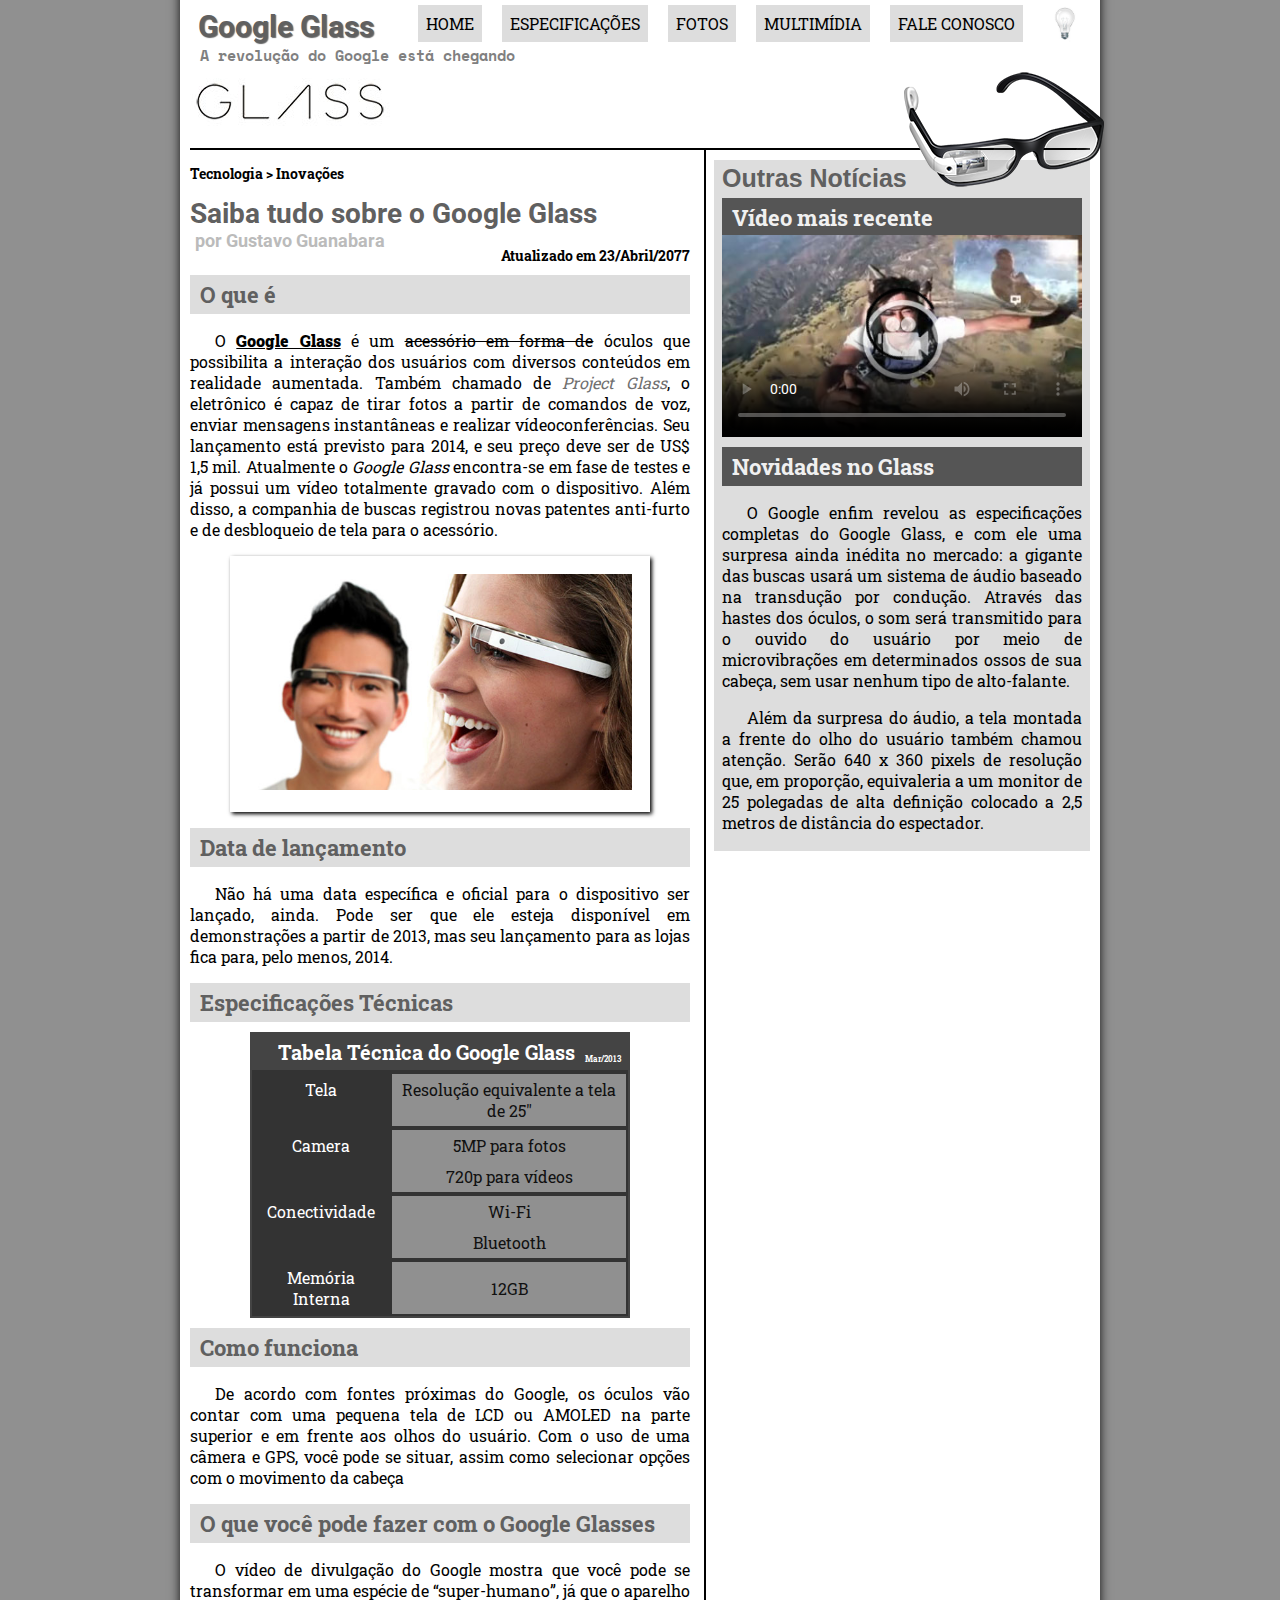
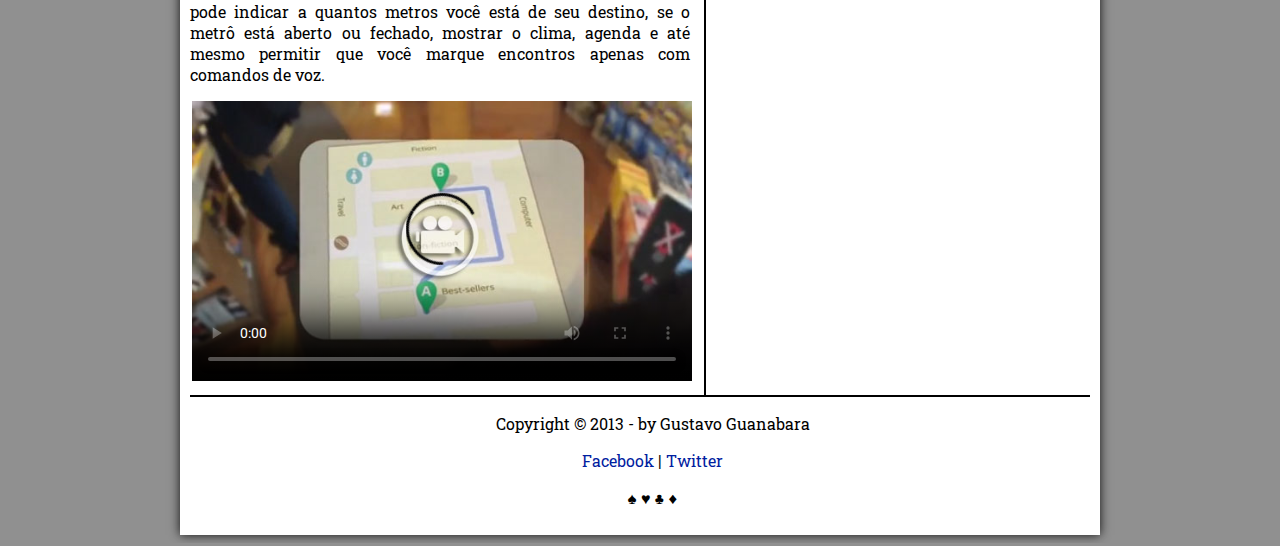
==== commit edbbea59: "Update index.html" ====
--- a/index.html
+++ b/index.html
@@ -62,7 +62,7 @@
 					<h3>Tecnologia > Inovações</h3>
 					<h1>Saiba tudo sobre o Google Glass</h1>
 					<h2>por Gustavo Guanabara</h2>
-					<h3 id = "data">Atualizado em 23/Abril/2013</h1>
+					<h3 id = "data">Atualizado em 23/Abril/2077</h1>
 				</hgroup>
 			</header>
 			
